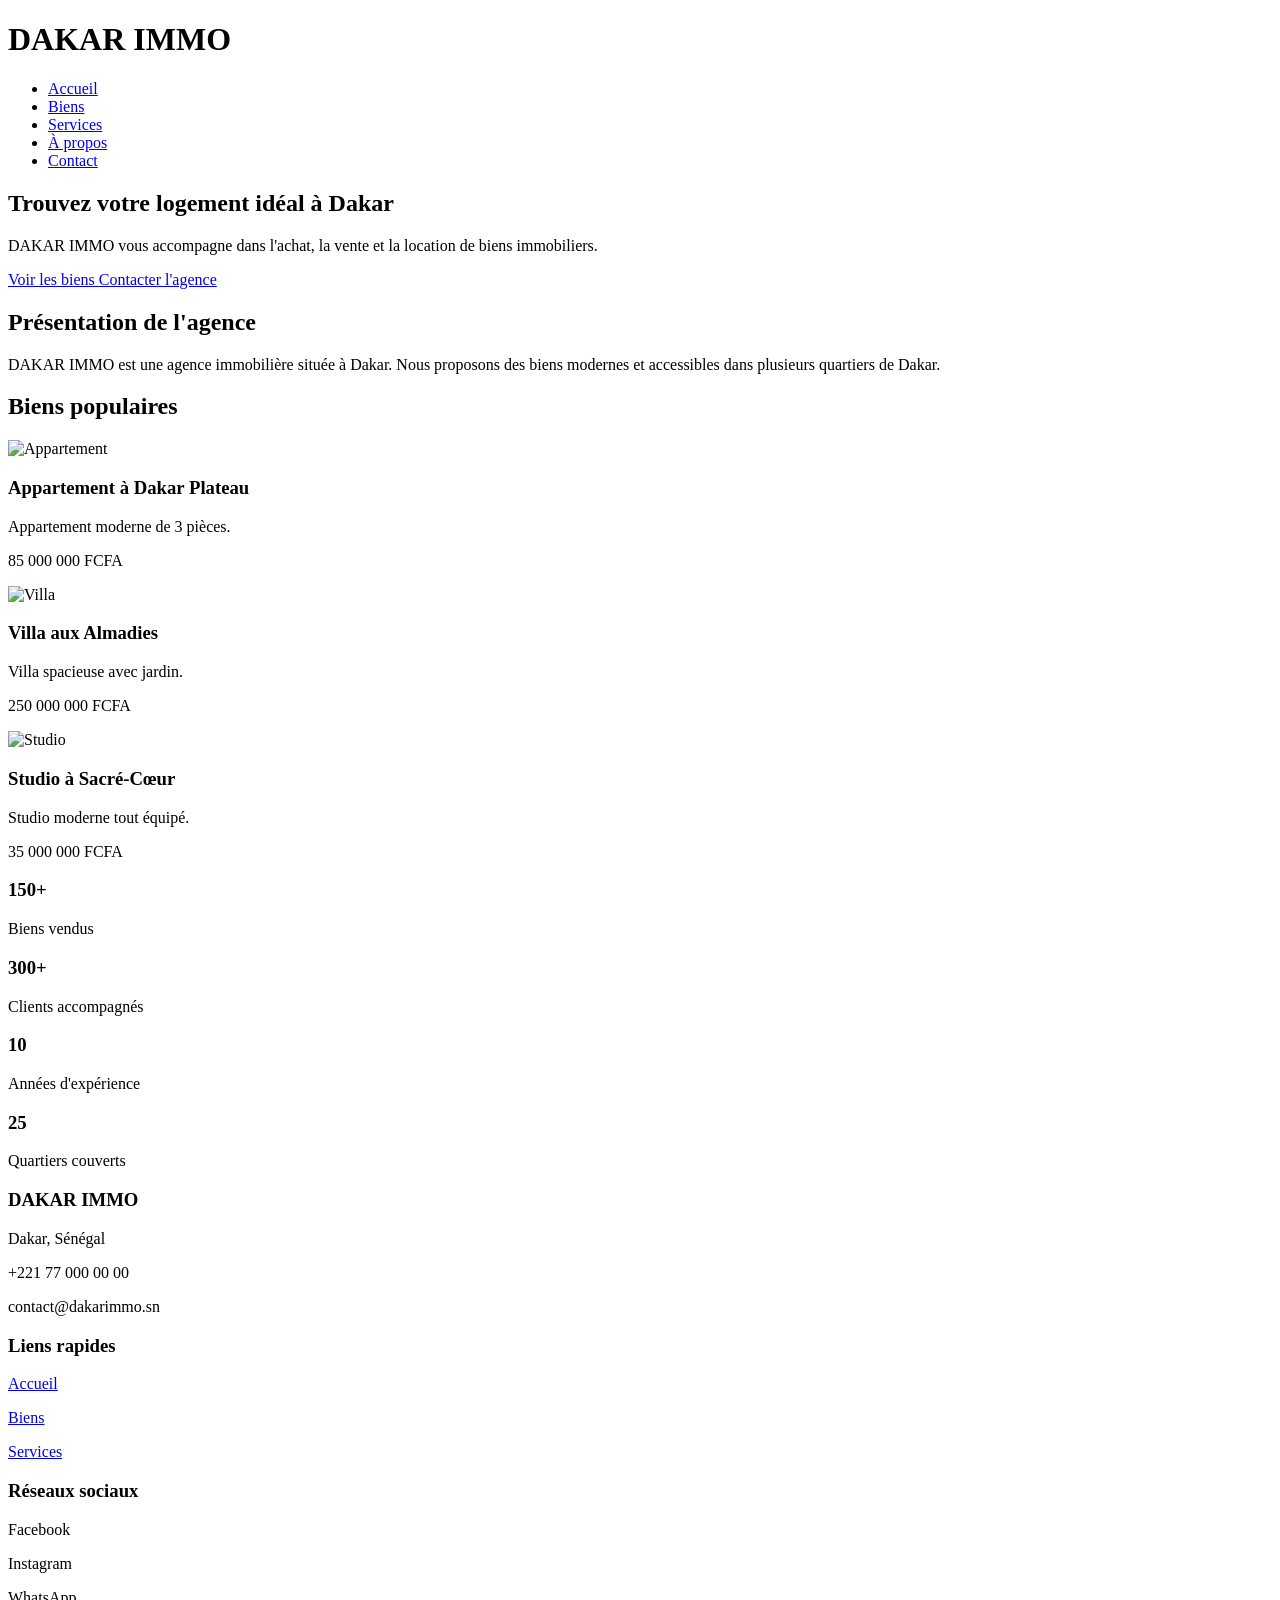
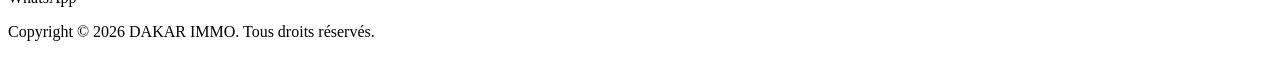
==== index.html @ edfdf3ae "update" ====
<!DOCTYPE html>
<html lang="fr">
<head>
    <meta charset="UTF-8">
    <meta name="viewport" content="width=device-width, initial-scale=1.0">
    <title>DAKAR IMMO</title>
    <link rel="stylesheet" href="style.css">
</head>
<body>

    <!-- HEADER -->

    <header>

        <div class="logo">
            <h1>DAKAR IMMO</h1>
        </div>

        <nav>
            <ul>
                <li><a href="index.html">Accueil</a></li>
                <li><a href="biens.html">Biens</a></li>
                <li><a href="services.html">Services</a></li>
                <li><a href="about.html">À propos</a></li>
                <li><a href="contact.html">Contact</a></li>
            </ul>
        </nav>

    </header>

    <!-- HERO -->

    <section class="hero">

        <div class="hero-text">

            <h2>Trouvez votre logement idéal à Dakar</h2>

            <p>
                DAKAR IMMO vous accompagne dans l'achat,
                la vente et la location de biens immobiliers.
            </p>

            <a href="biens.html" class="btn">
                Voir les biens
            </a>

            <a href="contact.html" class="btn">
                Contacter l'agence
            </a>

        </div>

    </section>

    <!-- PRESENTATION -->

    <section class="presentation">

        <h2>Présentation de l'agence</h2>

        <p>
            DAKAR IMMO est une agence immobilière
            située à Dakar. Nous proposons des biens
            modernes et accessibles dans plusieurs
            quartiers de Dakar.
        </p>

    </section>

    <!-- BIENS POPULAIRES -->

    <section class="biens">

        <h2>Biens populaires</h2>

        <div class="cards">

            <div class="card">

                <img src="image.jpg" alt="Appartement">

                <div class="card-body">

                    <h3>Appartement à Dakar Plateau</h3>

                    <p>
                        Appartement moderne de 3 pièces.
                    </p>

                    <p class="prix">
                        85 000 000 FCFA
                    </p>

                </div>

            </div>

            <div class="card">

                <img src="villa.jpg" alt="Villa">

                <div class="card-body">

                    <h3>Villa aux Almadies</h3>

                    <p>
                        Villa spacieuse avec jardin.
                    </p>

                    <p class="prix">
                        250 000 000 FCFA
                    </p>

                </div>

            </div>

            <div class="card">

                <img src="studio.jpg" alt="Studio">

                <div class="card-body">

                    <h3>Studio à Sacré-Cœur</h3>

                    <p>
                        Studio moderne tout équipé.
                    </p>

                    <p class="prix">
                        35 000 000 FCFA
                    </p>

                </div>

            </div>

        </div>

    </section>

    <!-- STATISTIQUES -->

    <section class="statistiques">

        <div class="stat">

            <h3>150+</h3>
            <p>Biens vendus</p>

        </div>

        <div class="stat">

            <h3>300+</h3>
            <p>Clients accompagnés</p>

        </div>

        <div class="stat">

            <h3>10</h3>
            <p>Années d'expérience</p>

        </div>

        <div class="stat">

            <h3>25</h3>
            <p>Quartiers couverts</p>

        </div>

    </section>

    <!-- FOOTER -->

    <footer>

        <div class="footer-content">

            <div>

                <h3>DAKAR IMMO</h3>

                <p>Dakar, Sénégal</p>
                <p>+221 77 000 00 00</p>
                <p>contact@dakarimmo.sn</p>

            </div>

            <div>

                <h3>Liens rapides</h3>

                <p><a href="index.html">Accueil</a></p>
                <p><a href="biens.html">Biens</a></p>
                <p><a href="services.html">Services</a></p>

            </div>

            <div>

                <h3>Réseaux sociaux</h3>

                <p>Facebook</p>
                <p>Instagram</p>
                <p>WhatsApp</p>

            </div>

        </div>

        <p class="copyright">
            Copyright © 2026 DAKAR IMMO.
            Tous droits réservés.
        </p>

    </footer>

</body>
</html>
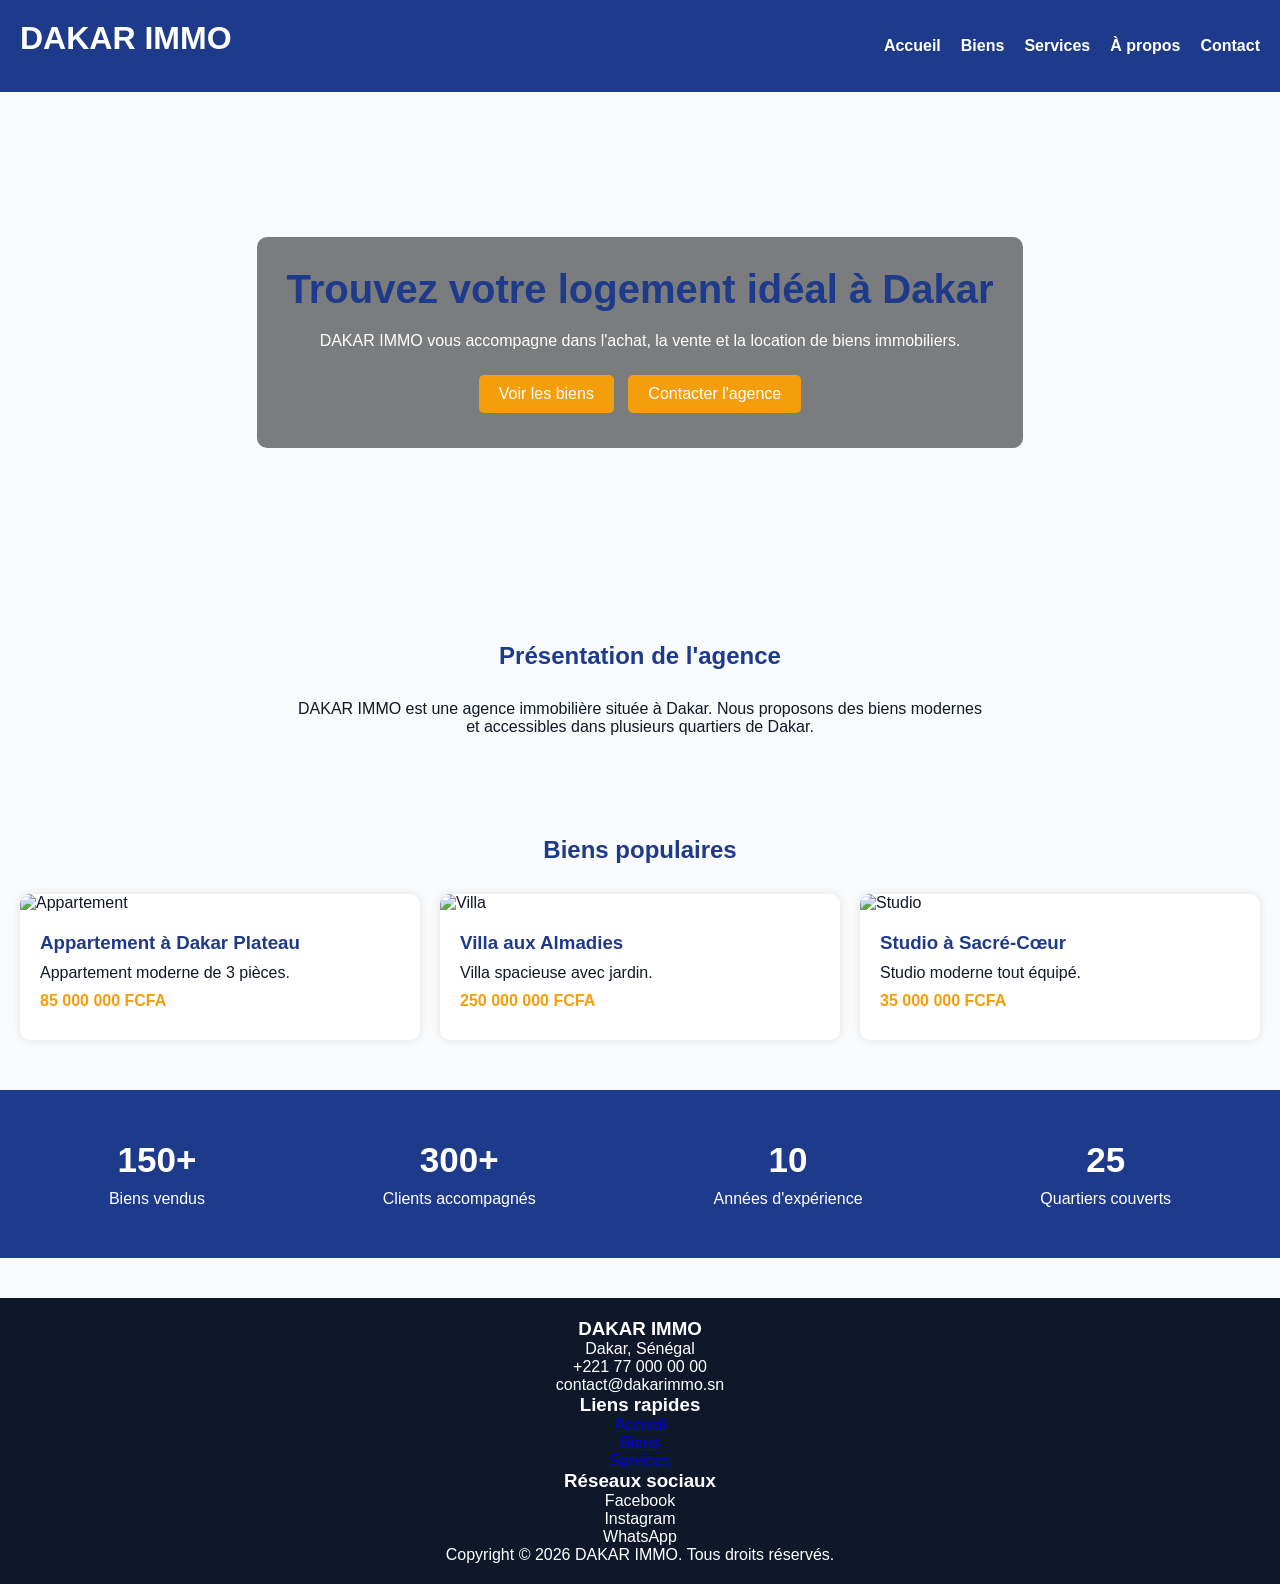
==== commit 95422841: "update" ====
--- a/index.html
+++ b/index.html
@@ -4,7 +4,7 @@
     <meta charset="UTF-8">
     <meta name="viewport" content="width=device-width, initial-scale=1.0">
     <title>DAKAR IMMO</title>
-    <link rel="stylesheet" href="style.css">
+        <link rel="stylesheet" href="/dakar-immo/style.css">
 </head>
 <body>
 
--- a/dakar-immo/style.css
+++ b/dakar-immo/style.css
@@ -0,0 +1,246 @@
+/* RESET */
+
+*{
+    margin: 0;
+    padding: 0;
+    box-sizing: border-box;
+}
+
+/* BODY */
+
+body{
+    font-family: Arial, sans-serif;
+    background-color: #F8FAFC;
+    color: #111827;
+
+}
+
+/* HEADER */
+
+header{
+    background-color: #1E3A8A;
+    padding: 20px;
+    display: flex;
+    justify-content: space-between;
+    align-items: center;
+}
+
+.logo h1{
+    color: white;
+    text-align: center;
+    margin-bottom: 15px;
+}
+
+/* NAVIGATION */
+
+nav ul{
+    display: flex;
+    justify-content:right;
+    list-style: none;
+    gap: 20px;
+}
+
+nav ul li a{
+    text-decoration: none;
+    color: white;
+    font-weight: bold;
+}
+
+nav ul li a:hover{
+    color: #F59E0B;
+}
+
+/* HERO */
+
+.hero{
+    background-image: url("../images/hero-immo.jpg");
+    background-size: cover;
+    background-position: center;
+    height: 500px;
+
+    display: flex;
+    justify-content: center;
+    align-items: center;
+    text-align: center;
+}
+
+.hero-text{
+    background-color: rgba(0,0,0,0.5);
+    padding: 30px;
+    border-radius: 10px;
+    color: white;
+}
+
+.hero-text h2{
+    font-size: 40px;
+    margin-bottom: 20px;
+}
+
+.hero-text p{
+    margin-bottom: 20px;
+}
+
+/* BUTTON */
+
+.btn{
+    display: inline-block;
+    background-color: #F59E0B;
+    color: white;
+    padding: 10px 20px;
+    text-decoration: none;
+    border-radius: 5px;
+    margin: 5px;
+}
+
+.btn:hover{
+    background-color: #d97706;
+}
+
+/* SECTIONS */
+
+section{
+    padding: 50px 20px;
+}
+
+section h2{
+    text-align: center;
+    margin-bottom: 30px;
+    color: #1E3A8A;
+}
+
+/* PRESENTATION */
+
+.presentation p{
+    max-width: 700px;
+    margin: auto;
+    text-align: center;
+}
+
+/* CARDS */
+
+.cards{
+    display: grid;
+    grid-template-columns: repeat(3,1fr);
+    gap: 20px;
+}
+
+.card{
+    background-color: white;
+    border-radius: 10px;
+    overflow: hidden;
+    box-shadow: 0px 0px 10px rgba(0,0,0,0.1);
+}
+
+.card img{
+    width: 100%;
+    height: 220px;
+    object-fit: cover;
+}
+
+.card-body{
+    padding: 20px;
+}
+
+.card-body h3{
+    margin-bottom: 10px;
+    color: #1E3A8A;
+}
+
+.card-body p{
+    margin-bottom: 10px;
+}
+
+.prix{
+    color: #F59E0B;
+    font-weight: bold;
+}
+
+/* STATISTIQUES */
+
+.statistiques{
+    background-color: #1E3A8A;
+    color: white;
+
+    display: flex;
+    justify-content: space-around;
+    text-align: center;
+}
+
+.stat h3{
+    font-size: 35px;
+    margin-bottom: 10px;
+}
+
+/* FORMULAIRE */
+
+form{
+    max-width: 700px;
+    margin: auto;
+    background-color: white;
+    padding: 20px;
+    border-radius: 10px;
+}
+
+.form-group{
+    margin-bottom: 20px;
+}
+
+.form-group label{
+    display: block;
+    margin-bottom: 5px;
+}
+
+.form-group input,
+.form-group select,
+.form-group textarea{
+    width: 100%;
+    padding: 10px;
+    border: 1px solid #ccc;
+}
+
+textarea{
+    resize: none;
+    height: 120px;
+}
+
+/* FOOTER */
+
+footer{
+    background-color: #0F172A;
+    color: white;
+    text-align: center;
+    padding: 20px;
+    margin-top: 40px;
+}
+
+/* RESPONSIVE */
+
+@media(max-width: 900px){
+
+    .cards{
+        grid-template-columns: repeat(2,1fr);
+    }
+
+}
+
+@media(max-width: 600px){
+
+    nav ul{
+        flex-direction: column;
+        text-align: center;
+    }
+
+    .cards{
+        grid-template-columns: 1fr;
+    }
+
+    .statistiques{
+        flex-direction: column;
+        gap: 20px;
+    }
+
+    .hero-text h2{
+        font-size: 28px;
+    }
+
+}
